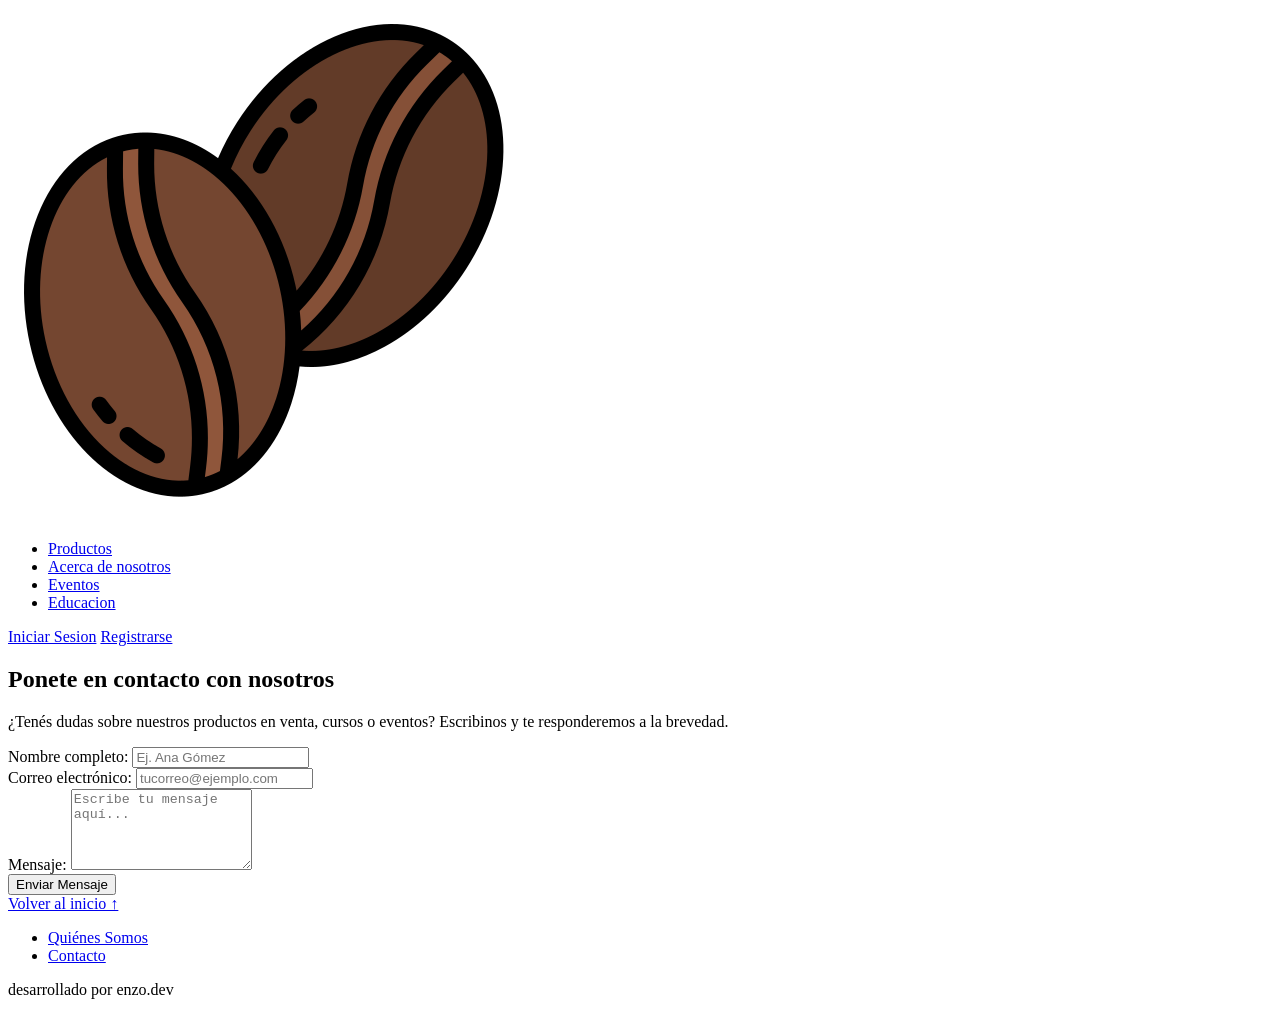
==== pages/contacto.html @ 0f75866e "agregue pagina e imagenes" ====
<!DOCTYPE html>
<html lang="es">
<head>
    <meta charset="UTF-8">
    <meta name="viewport" content="width=device-width, initial-scale=1.0">
    <title>Contacto - Especialidad en Café</title>
    <link rel="icon" type="image/png" href="images/favicon.png">
    <link rel="stylesheet" href=".././styles/style.css">
</head>
<body>
    <!-------------------------------------------------------------------
        CABECERA Y NAVEGACION.
    -------------------------------------------------------------------->
    <header class="site-header">
        <nav class="main-nav">
            <div class="logo">
                <a href="../index.html">
                    <img src=".././images/logo-principal.png" alt="Logo de Encafeinados">
                </a>
            </div>
            <ul class="nav-list">
                <li> <a href="./productos.html" class="nav-button">Productos</a> </li>
                <li> <a href="./nosotros.html" class="nav-button">Acerca de nosotros</a> </li>
                <li> <a href="./eventos.html" class="nav-button">Eventos</a> </li>
                <li> <a href="./educacion.html" class="nav-button">Educacion</a> </li>
            </ul>
            <div class="nav-login">
                <a href="./login.html" class="nav-button">Iniciar Sesion</a>
                <a href="./register.html" class="nav-button">Registrarse</a>
            </div>
        </nav>
    </header>

    <main class="main-content">
        <section class="contact-card">
            <div class="contact-header">
                <h1>Ponete en contacto con nosotros</h1>
                <p>¿Tenés dudas sobre nuestros productos en venta, cursos o eventos? Escribinos y te responderemos a la brevedad.</p>
            </div>

            <form class="contact-form" action="#" method="POST">
                <div class="form-group">
                    <label for="name">Nombre completo:</label>
                    <input type="text" id="name" name="name" autocomplete="name" required placeholder="Ej. Ana Gómez">
                </div>

                <div class="form-group">
                    <label for="email">Correo electrónico:</label>
                    <input type="email" id="email" name="email" autocomplete="email" required placeholder="tucorreo@ejemplo.com">
                </div>

                <div class="form-group">
                    <label for="message">Mensaje:</label>
                    <textarea id="message" name="message" rows="5" required placeholder="Escribe tu mensaje aquí..."></textarea>
                </div>

                <button type="submit" class="submit-btn">Enviar Mensaje</button>
            </form>
        </section>
    </main>

    <!-------------------------------------------------------------------
        SECCION DE FOOTER O PIE DE PAGINA
    -------------------------------------------------------------------->
    <footer class="site-footer">
        <div class="footer-top">
            <a href="#" class="back-to-top">Volver al inicio &uarr;</a>
        </div>

        <nav class="footer-nav">
            <ul class="footer-nav-list">
                <li><a href="./nosotros.html">Quiénes Somos</a></li>
                <li><a href="./contacto.html">Contacto</a></li>
            </ul>
        </nav>

        <div class="footer-copyright">
            <p>desarrollado por enzo.dev</p>
        </div>
    </footer>

    <!--Codigo Js
    <script src="js/script.js" defer></script>
    -->
</body>
</html>
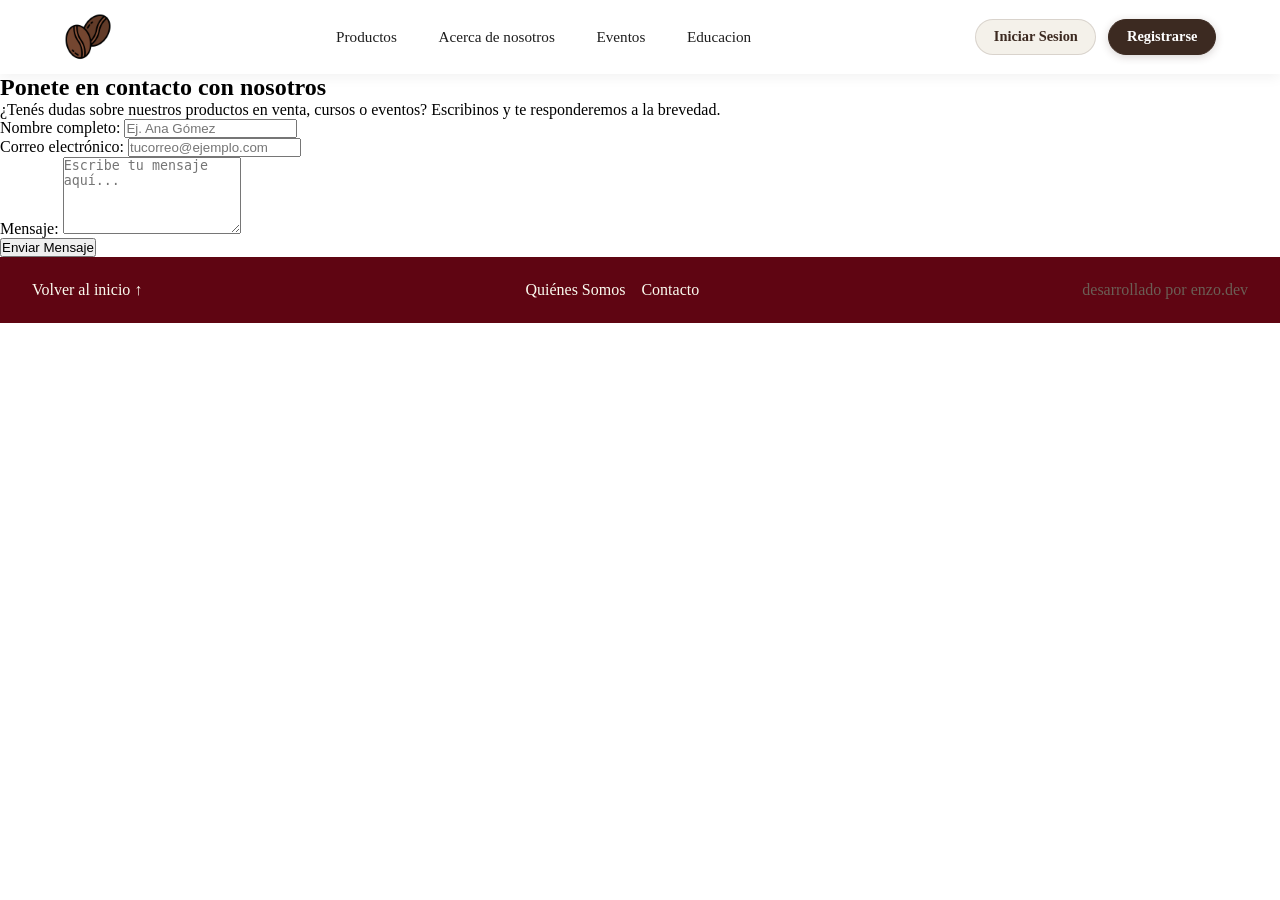
==== commit 7ccf4dd0: "maquetacion de index.html se agregaron los estilos del header de todas las paginas  se agregaron las" ====
--- a/pages/contacto.html
+++ b/pages/contacto.html
@@ -5,7 +5,7 @@
     <meta name="viewport" content="width=device-width, initial-scale=1.0">
     <title>Contacto - Especialidad en Café</title>
     <link rel="icon" type="image/png" href="images/favicon.png">
-    <link rel="stylesheet" href=".././styles/style.css">
+    <link rel="stylesheet" href=".././styles/styles.css">
 </head>
 <body>
     <!-------------------------------------------------------------------
--- a/styles/styles.css
+++ b/styles/styles.css
@@ -0,0 +1,184 @@
+/*Llamo primero a las utilidades y reset*/
+* {
+  padding: 0;
+  margin: 0;
+  box-sizing: border-box;
+}
+
+/*Llamo a los componentes
+    @use "./components/header"; 
+    @use "./components/footer"; 
+
+*/
+/*Llamo a las paginas*/
+/*Llamo a los componentes*/
+.site-footer {
+  display: flex;
+  justify-content: space-between;
+  align-items: center;
+  flex-wrap: wrap;
+  padding: 1.5rem 2rem;
+  background-color: #5f0512;
+}
+.site-footer .footer-nav-list {
+  display: flex;
+  flex-wrap: wrap;
+  justify-content: space-between;
+  align-items: center;
+  gap: 1rem;
+}
+.site-footer .footer-nav-list li {
+  list-style: none;
+}
+.site-footer .footer-nav-list li a {
+  text-decoration: none;
+  color: #fbfbef;
+}
+.site-footer .footer-top a {
+  text-decoration: none;
+  color: #fbfbef;
+}
+.site-footer .footer-copyright p {
+  color: #6b5e55;
+}
+
+/* ==========================================
+   ESTILOS DE LA CABECERA (SITE-HEADER)
+   ========================================== */
+.site-header {
+  position: sticky;
+  top: 0;
+  width: 100%;
+  z-index: 1000;
+  background-color: rgba(255, 255, 255, 0.92);
+  backdrop-filter: blur(8px);
+  box-shadow: 0 4px 12px rgba(0, 0, 0, 0.05);
+  transition: all 0.25s ease-in-out;
+}
+.site-header .main-nav {
+  display: flex;
+  justify-content: space-between;
+  align-items: center;
+  gap: 1.5rem;
+  max-width: 1200px;
+  margin: 0 auto;
+  padding: 0.8rem 1.5rem;
+}
+.site-header .main-nav .logo a {
+  display: flex;
+  align-items: center;
+  text-decoration: none;
+}
+.site-header .main-nav .logo a img {
+  height: 48px;
+  width: auto;
+  object-fit: contain;
+  transition: transform 0.2s ease;
+}
+.site-header .main-nav .logo a img:hover {
+  transform: scale(1.04);
+}
+.site-header .main-nav .nav-list {
+  display: flex;
+  justify-content: center;
+  align-items: center;
+  gap: 1rem;
+  list-style: none;
+  margin: 0;
+  padding: 0;
+}
+.site-header .main-nav .nav-list li a {
+  position: relative;
+  text-decoration: none;
+  color: #1e1e1e;
+  font-weight: 500;
+  font-size: 0.95rem;
+  padding: 0.5rem 0.8rem;
+  border-radius: 8px;
+  transition: all 0.25s ease-in-out;
+}
+.site-header .main-nav .nav-list li a::after {
+  content: "";
+  position: absolute;
+  bottom: 2px;
+  left: 50%;
+  width: 0%;
+  height: 2px;
+  background-color: #3c2a21;
+  transition: all 0.25s ease-in-out;
+  transform: translateX(-50%);
+}
+.site-header .main-nav .nav-list li a:hover {
+  color: #3c2a21;
+}
+.site-header .main-nav .nav-list li a:hover::after {
+  width: 70%;
+}
+.site-header .main-nav .nav-login {
+  display: flex;
+  justify-content: center;
+  align-items: center;
+  gap: 0.75rem;
+}
+.site-header .main-nav .nav-login .nav-button {
+  display: inline-block;
+  text-decoration: none;
+  font-size: 0.9rem;
+  font-weight: 600;
+  padding: 0.55rem 1.1rem;
+  border-radius: 20px;
+  transition: all 0.25s ease-in-out;
+}
+.site-header .main-nav .nav-login .nav-button[href*=login] {
+  color: #3c2a21;
+  background-color: #f4f1ea;
+  border: 1px solid rgba(60, 42, 33, 0.15);
+}
+.site-header .main-nav .nav-login .nav-button[href*=login]:hover {
+  background-color: #e2ded5;
+  color: #3c2a21;
+}
+.site-header .main-nav .nav-login .nav-button[href*=register] {
+  color: #ffffff;
+  background-color: #3c2a21;
+  border: 1px solid #3c2a21;
+  box-shadow: 0 2px 8px rgba(60, 42, 33, 0.2);
+}
+.site-header .main-nav .nav-login .nav-button[href*=register]:hover {
+  background-color: rgb(36.4326375712%, 25.5028462998%, 20.0379506641%);
+  border-color: rgb(36.4326375712%, 25.5028462998%, 20.0379506641%);
+  transform: translateY(-1px);
+}
+@media (max-width: 900px) {
+  .site-header .main-nav {
+    flex-wrap: wrap;
+    padding: 0.8rem 1rem;
+  }
+  .site-header .main-nav .nav-list {
+    order: 3;
+    width: 100%;
+    justify-content: center;
+    padding-top: 0.5rem;
+    border-top: 1px solid #f0f0f0;
+    gap: 0.5rem;
+  }
+  .site-header .main-nav .nav-list li a {
+    font-size: 0.88rem;
+    padding: 0.4rem 0.6rem;
+  }
+  .site-header .main-nav .nav-login .nav-button {
+    padding: 0.45rem 0.85rem;
+    font-size: 0.85rem;
+  }
+}
+
+/*Llamo a los componentes a utilizar*/
+/*Llamo a los componentes a utilizar*/
+/*Llamo a los componentes a utilizar*/
+/*Llamo a los componentes*/
+/*Llamo a los componentes*/
+/*Llamo a los componentes a utilizar*/
+/*Llamo a los componentes a utilizar*/
+/*Llamo a los componentes a utilizar*/
+
+/*# sourceMappingURL=styles.css.map */
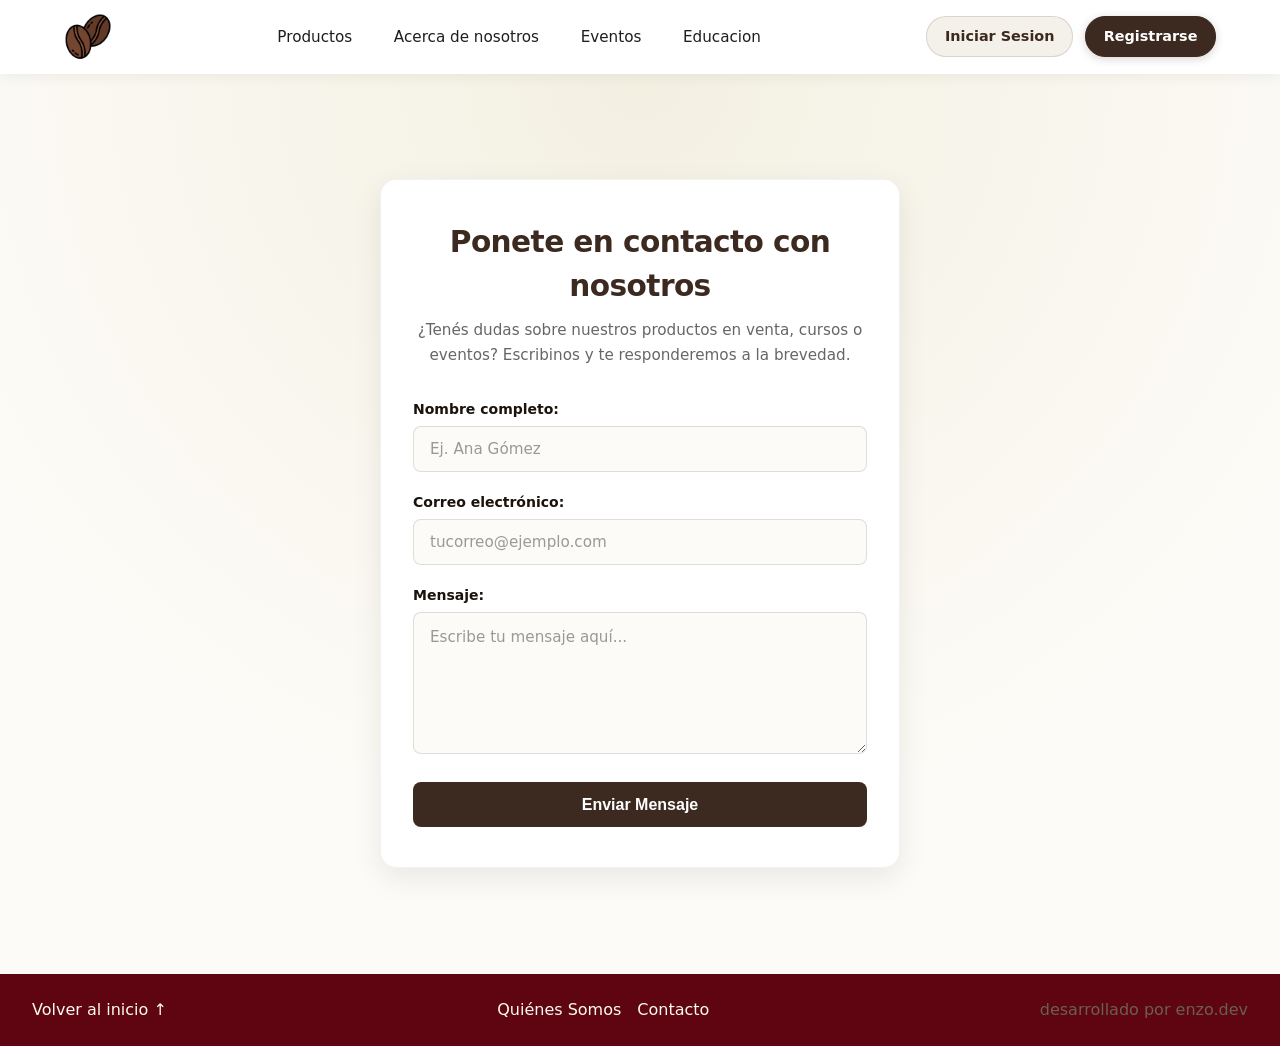
==== commit cd502d28: "aplique estilos a la pagina de contacto" ====
--- a/pages/contacto.html
+++ b/pages/contacto.html
@@ -78,9 +78,5 @@
             <p>desarrollado por enzo.dev</p>
         </div>
     </footer>
-
-    <!--Codigo Js
-    <script src="js/script.js" defer></script>
-    -->
 </body>
 </html>
--- a/styles/styles.css
+++ b/styles/styles.css
@@ -1,5 +1,5 @@
 /*Llamo primero a las utilidades y reset*/
-* {
+*, *::before, *::after {
   padding: 0;
   margin: 0;
   box-sizing: border-box;
@@ -172,13 +172,633 @@
   }
 }
 
+/*Mixins a usar en la pagina home.*/
+.hero {
+  min-height: 85vh;
+  background: linear-gradient(rgba(26, 18, 11, 0.25), rgba(60, 42, 33, 0.85)), url("../images/hero-imagen-bg.avif") center/cover no-repeat;
+  display: grid;
+  place-items: center;
+  text-align: center;
+  padding: 2rem 1.5rem;
+  color: #fdfbf7;
+}
+.hero__content {
+  max-width: 800px;
+}
+.hero__content h1 {
+  font-size: clamp(2.2rem, 5vw, 4rem);
+  font-weight: 800;
+  margin-bottom: 1rem;
+  letter-spacing: -0.5px;
+  color: #ffffff;
+}
+.hero__content p {
+  font-size: clamp(1rem, 2vw, 1.25rem);
+  color: #d5cea3;
+  margin-bottom: 2rem;
+  max-width: 650px;
+  margin-left: auto;
+  margin-right: auto;
+}
+.hero__buttons {
+  display: flex;
+  flex-direction: row;
+  justify-content: center;
+  align-items: center;
+  gap: 1rem;
+  flex-wrap: wrap;
+}
+.hero__buttons .btn-primary, .hero__buttons .btn-secondary {
+  padding: 0.9rem 2rem;
+  border-radius: 8px;
+  font-weight: 600;
+  text-decoration: none;
+  transition: all 0.3s cubic-bezier(0.25, 0.8, 0.25, 1);
+  display: inline-block;
+}
+.hero__buttons .btn-primary {
+  background-color: #e5890a;
+  color: #ffffff;
+  box-shadow: 0 4px 15px rgba(229, 137, 10, 0.4);
+}
+.hero__buttons .btn-primary:hover {
+  background-color: rgb(74.4733776356%, 44.5539420789%, 3.2521125605%);
+  transform: translateY(-3px);
+}
+.hero__buttons .btn-secondary {
+  background-color: transparent;
+  color: #ffffff;
+  border: 2px solid #d5cea3;
+}
+.hero__buttons .btn-secondary:hover {
+  background-color: #d5cea3;
+  color: #3c2a21;
+  transform: translateY(-3px);
+}
+
+.nosotros {
+  max-width: 1200px;
+  margin: 5rem auto;
+  padding: 0 1.5rem;
+  display: grid;
+  grid-template-columns: repeat(auto-fit, minmax(320px, 1fr));
+  gap: 3rem;
+  align-items: center;
+}
+.nosotros__descripcion h2 {
+  font-size: 2.2rem;
+  color: #3c2a21;
+  margin-bottom: 1rem;
+}
+.nosotros__descripcion p {
+  color: #666666;
+  font-size: 1.1rem;
+  margin-bottom: 1.5rem;
+}
+.nosotros__descripcion a {
+  color: #3c2a21;
+  font-weight: 700;
+  text-decoration: none;
+  border-bottom: 2px solid #e5890a;
+  padding-bottom: 3px;
+  transition: all 0.3s cubic-bezier(0.25, 0.8, 0.25, 1);
+}
+.nosotros__descripcion a:hover {
+  color: #e5890a;
+}
+.nosotros__imagen img {
+  width: 100%;
+  height: 380px;
+  object-fit: cover;
+  border-radius: 16px;
+  box-shadow: 0 10px 30px rgba(0, 0, 0, 0.08);
+  transition: all 0.3s cubic-bezier(0.25, 0.8, 0.25, 1);
+}
+.nosotros__imagen img:hover {
+  transform: scale(1.02);
+}
+
+.educacion {
+  background-color: rgb(96.862745098%, 95.7843137255%, 91.9215686275%);
+  padding: 5rem 1.5rem;
+}
+.educacion_descripcion {
+  text-align: center;
+  max-width: 700px;
+  margin: 0 auto 3rem auto;
+}
+.educacion_descripcion h2 {
+  font-size: 2.2rem;
+  color: #3c2a21;
+  margin-bottom: 0.5rem;
+}
+.educacion_descripcion p {
+  color: #666666;
+}
+.educacion__container {
+  max-width: 1200px;
+  margin: 0 auto;
+  display: grid;
+  grid-template-columns: repeat(auto-fit, minmax(280px, 1fr));
+  gap: 2rem;
+}
+.educacion__container .card {
+  background-color: #ffffff;
+  padding: 2.5rem 2rem;
+  border-radius: 16px;
+  box-shadow: 0 10px 30px rgba(0, 0, 0, 0.08);
+  display: flex;
+  flex-direction: column;
+  justify-content: space-between;
+  align-items: flex-start;
+  gap: 0;
+  transition: all 0.3s cubic-bezier(0.25, 0.8, 0.25, 1);
+  border-top: 4px solid #3c2a21;
+}
+.educacion__container .card:hover {
+  transform: translateY(-8px);
+  box-shadow: 0 15px 35px rgba(60, 42, 33, 0.18);
+}
+.educacion__container .card h3 {
+  font-size: 1.35rem;
+  color: #3c2a21;
+  margin-bottom: 1rem;
+}
+.educacion__container .card p {
+  color: #666666;
+  font-size: 0.95rem;
+  margin-bottom: 1.5rem;
+}
+.educacion__container .card a {
+  color: #e5890a;
+  font-weight: 700;
+  text-decoration: none;
+  transition: all 0.3s cubic-bezier(0.25, 0.8, 0.25, 1);
+}
+.educacion__container .card a:hover {
+  letter-spacing: 0.5px;
+}
+
+.productos {
+  max-width: 1200px;
+  margin: 5rem auto;
+  padding: 0 1.5rem;
+}
+.productos__descripcion {
+  text-align: center;
+  margin-bottom: 3rem;
+}
+.productos__descripcion h2 {
+  font-size: 2.2rem;
+  color: #3c2a21;
+}
+.productos__descripcion p {
+  color: #666666;
+}
+.productos__container {
+  display: grid;
+  grid-template-columns: repeat(auto-fit, minmax(280px, 1fr));
+  gap: 2.5rem;
+}
+.productos__container .product__card {
+  background: #ffffff;
+  border-radius: 16px;
+  overflow: hidden;
+  box-shadow: 0 10px 30px rgba(0, 0, 0, 0.08);
+  display: flex;
+  flex-direction: column;
+  justify-content: space-between;
+  align-items: center;
+  gap: 0;
+  text-align: center;
+  padding-bottom: 2rem;
+  transition: all 0.3s cubic-bezier(0.25, 0.8, 0.25, 1);
+}
+.productos__container .product__card:hover {
+  transform: translateY(-8px);
+  box-shadow: 0 15px 35px rgba(60, 42, 33, 0.18);
+}
+.productos__container .product__card img {
+  width: 100%;
+  height: 220px;
+  object-fit: cover;
+  margin-bottom: 1.5rem;
+}
+.productos__container .product__card h3 {
+  font-size: 1.25rem;
+  color: #3c2a21;
+  padding: 0 1rem;
+  margin-bottom: 1.2rem;
+}
+.productos__container .product__card a {
+  background-color: #3c2a21;
+  color: #ffffff;
+  padding: 0.7rem 1.5rem;
+  border-radius: 8px;
+  text-decoration: none;
+  font-weight: 600;
+  font-size: 0.9rem;
+  transition: all 0.3s cubic-bezier(0.25, 0.8, 0.25, 1);
+}
+.productos__container .product__card a:hover {
+  background-color: #e5890a;
+}
+
+/*Estilos base*/
+body {
+  font-family: system-ui, -apple-system, BlinkMacSystemFont, "Segoe UI", Roboto, sans-serif;
+  background-color: #fdfbf7;
+  color: #2b2b2b;
+  line-height: 1.6;
+}
+
+main {
+  width: 100%;
+  overflow-x: hidden;
+}
+
 /*Llamo a los componentes a utilizar*/
 /*Llamo a los componentes a utilizar*/
 /*Llamo a los componentes a utilizar*/
 /*Llamo a los componentes*/
 /*Llamo a los componentes*/
+/*Llamo primero a las utilidades y reset*/
+/*Llamo a los componentes*/
+/*Llamada de utilidades y componentes */
 /*Llamo a los componentes a utilizar*/
+body {
+  font-family: system-ui, -apple-system, BlinkMacSystemFont, "Segoe UI", Roboto, sans-serif;
+  background-color: #fdfbf7;
+  color: #2b2b2b;
+  min-height: 100vh;
+  line-height: 1.5;
+}
+
+.login-container {
+  display: flex;
+  justify-content: center;
+  align-items: center;
+  min-height: 100vh;
+  padding: 2rem 1rem;
+  background: radial-gradient(circle at top, rgba(213, 206, 163, 0.25), transparent 70%);
+}
+.login-container .login-card {
+  width: 100%;
+  max-width: 420px;
+  background-color: #ffffff;
+  padding: 2.5rem 2rem;
+  border-radius: 16px;
+  box-shadow: 0 10px 30px rgba(0, 0, 0, 0.08);
+  border: 1px solid rgba(60, 42, 33, 0.06);
+  transition: all 0.3s cubic-bezier(0.25, 0.8, 0.25, 1);
+}
+.login-container .login-card:hover {
+  box-shadow: 0 15px 35px rgba(60, 42, 33, 0.18);
+}
+.login-container .login-header {
+  text-align: center;
+  margin-bottom: 2rem;
+}
+.login-container .login-header img {
+  max-width: 130px;
+  height: auto;
+  margin-bottom: 1.25rem;
+  object-fit: contain;
+}
+.login-container .login-header h1 {
+  color: #3c2a21;
+  font-size: 1.75rem;
+  font-weight: 700;
+  letter-spacing: -0.02em;
+  margin-bottom: 0.5rem;
+}
+.login-container .login-header p {
+  color: #666666;
+  font-size: 0.925rem;
+}
+.login-container .login-form {
+  display: flex;
+  flex-direction: column;
+  gap: 1.25rem;
+}
+.login-container .login-form .form-group {
+  display: flex;
+  flex-direction: column;
+  gap: 0.4rem;
+}
+.login-container .login-form .form-group label {
+  font-size: 0.875rem;
+  font-weight: 600;
+  color: #1a120b;
+}
+.login-container .login-form .form-group input {
+  width: 100%;
+  padding: 0.8rem 1rem;
+  font-size: 0.95rem;
+  font-family: inherit;
+  color: #2b2b2b;
+  background-color: #fdfbf7;
+  border: 1.5px solid rgba(60, 42, 33, 0.15);
+  border-radius: 8px;
+  outline: none;
+  transition: all 0.3s cubic-bezier(0.25, 0.8, 0.25, 1);
+}
+.login-container .login-form .form-group input::placeholder {
+  color: #999999;
+}
+.login-container .login-form .form-group input:focus {
+  border-color: #e5890a;
+  background-color: #ffffff;
+  box-shadow: 0 0 0 4px rgba(229, 137, 10, 0.15);
+}
+.login-container .login-form .buton-submit {
+  margin-top: 0.5rem;
+  padding: 0.85rem;
+  font-size: 1rem;
+  font-weight: 600;
+  color: #ffffff;
+  background-color: #3c2a21;
+  border: none;
+  border-radius: 8px;
+  cursor: pointer;
+  transition: all 0.3s cubic-bezier(0.25, 0.8, 0.25, 1);
+}
+.login-container .login-form .buton-submit:hover {
+  background-color: #1a120b;
+  transform: translateY(-2px);
+  box-shadow: 0 6px 15px rgba(26, 18, 11, 0.25);
+}
+.login-container .login-form .buton-submit:active {
+  transform: translateY(0);
+}
+.login-container .login-footer {
+  margin-top: 2rem;
+  padding-top: 1.25rem;
+  border-top: 1px solid rgba(60, 42, 33, 0.08);
+  display: flex;
+  flex-direction: column;
+  align-items: center;
+  gap: 0.6rem;
+}
+.login-container .login-footer p {
+  font-size: 0.8rem;
+  font-weight: 600;
+  color: rgb(55%, 55%, 55%);
+  text-transform: uppercase;
+  letter-spacing: 0.05em;
+}
+.login-container .login-footer a {
+  font-size: 0.875rem;
+  color: #666666;
+  text-decoration: none;
+  font-weight: 500;
+  transition: all 0.3s cubic-bezier(0.25, 0.8, 0.25, 1);
+}
+.login-container .login-footer a:hover {
+  color: #e5890a;
+}
+.login-container .login-footer a[href*=register] {
+  color: #3c2a21;
+  font-weight: 700;
+}
+.login-container .login-footer a[href*=register]:hover {
+  color: #e5890a;
+  text-decoration: underline;
+}
+
+/*Llamo primero a las utilidades y reset*/
+/*Llamo a los componentes*/
+/*Llamada de utilidades y componentes */
+body {
+  font-family: system-ui, -apple-system, BlinkMacSystemFont, "Segoe UI", Roboto, sans-serif;
+  background-color: #fdfbf7;
+  color: #2b2b2b;
+  min-height: 100vh;
+  line-height: 1.5;
+}
+
+.main-content {
+  display: flex;
+  justify-content: center;
+  align-items: center;
+  min-height: 100vh;
+  padding: 2rem 1rem;
+  background: radial-gradient(circle at top, rgba(213, 206, 163, 0.25), transparent 70%);
+}
+.main-content .register-container {
+  width: 100%;
+  max-width: 440px;
+}
+.main-content .register-card {
+  background-color: #ffffff;
+  padding: 2.5rem 2rem;
+  border-radius: 16px;
+  box-shadow: 0 10px 30px rgba(0, 0, 0, 0.08);
+  border: 1px solid rgba(60, 42, 33, 0.06);
+  transition: all 0.3s cubic-bezier(0.25, 0.8, 0.25, 1);
+}
+.main-content .register-card:hover {
+  box-shadow: 0 15px 35px rgba(60, 42, 33, 0.18);
+}
+.main-content .register-header {
+  text-align: center;
+  margin-bottom: 2rem;
+}
+.main-content .register-header h1 {
+  color: #3c2a21;
+  font-size: 1.85rem;
+  font-weight: 700;
+  letter-spacing: -0.02em;
+  margin-bottom: 0.5rem;
+}
+.main-content .register-header p {
+  color: #666666;
+  font-size: 0.925rem;
+}
+.main-content .register-form {
+  display: flex;
+  flex-direction: column;
+  gap: 1.25rem;
+}
+.main-content .register-form .form-group {
+  display: flex;
+  flex-direction: column;
+  gap: 0.4rem;
+}
+.main-content .register-form .form-group label {
+  font-size: 0.875rem;
+  font-weight: 600;
+  color: #1a120b;
+}
+.main-content .register-form .form-group input {
+  width: 100%;
+  padding: 0.8rem 1rem;
+  font-size: 0.95rem;
+  font-family: inherit;
+  color: #2b2b2b;
+  background-color: #fdfbf7;
+  border: 1.5px solid rgba(60, 42, 33, 0.15);
+  border-radius: 8px;
+  outline: none;
+  transition: all 0.3s cubic-bezier(0.25, 0.8, 0.25, 1);
+}
+.main-content .register-form .form-group input::placeholder {
+  color: #999999;
+}
+.main-content .register-form .form-group input:focus {
+  border-color: #e5890a;
+  background-color: #ffffff;
+  box-shadow: 0 0 0 4px rgba(229, 137, 10, 0.15);
+}
+.main-content .register-form .btn-submit {
+  margin-top: 0.5rem;
+  padding: 0.85rem;
+  font-size: 1rem;
+  font-weight: 600;
+  color: #ffffff;
+  background-color: #3c2a21;
+  border: none;
+  border-radius: 8px;
+  cursor: pointer;
+  transition: all 0.3s cubic-bezier(0.25, 0.8, 0.25, 1);
+}
+.main-content .register-form .btn-submit:hover {
+  background-color: #1a120b;
+  transform: translateY(-2px);
+  box-shadow: 0 6px 15px rgba(26, 18, 11, 0.25);
+}
+.main-content .register-form .btn-submit:active {
+  transform: translateY(0);
+}
+.main-content .register-footer {
+  margin-top: 2rem;
+  padding-top: 1.25rem;
+  border-top: 1px solid rgba(60, 42, 33, 0.08);
+  text-align: center;
+}
+.main-content .register-footer p {
+  font-size: 0.9rem;
+  color: #666666;
+}
+.main-content .register-footer p a {
+  color: #e5890a;
+  font-weight: 700;
+  text-decoration: none;
+  transition: all 0.3s cubic-bezier(0.25, 0.8, 0.25, 1);
+}
+.main-content .register-footer p a:hover {
+  color: #3c2a21;
+  text-decoration: underline;
+}
+
+/*Llamo primero a las utilidades y reset*/
+/*Llamo a los componentes*/
+/*Llamada de utilidades y componentes */
 /*Llamo a los componentes a utilizar*/
-/*Llamo a los componentes a utilizar*/
+body {
+  font-family: system-ui, -apple-system, BlinkMacSystemFont, "Segoe UI", Roboto, sans-serif;
+  background-color: #fdfbf7;
+  color: #2b2b2b;
+  min-height: 100vh;
+  line-height: 1.5;
+}
+
+.main-content {
+  display: flex;
+  justify-content: center;
+  align-items: center;
+  min-height: 100vh;
+  padding: 2.5rem 1rem;
+  background: radial-gradient(circle at top, rgba(213, 206, 163, 0.25), transparent 70%);
+}
+.main-content .contact-card {
+  width: 100%;
+  max-width: 520px;
+  background-color: #ffffff;
+  padding: 2.5rem 2rem;
+  border-radius: 16px;
+  box-shadow: 0 10px 30px rgba(0, 0, 0, 0.08);
+  border: 1px solid rgba(60, 42, 33, 0.06);
+  transition: all 0.3s cubic-bezier(0.25, 0.8, 0.25, 1);
+}
+.main-content .contact-card:hover {
+  box-shadow: 0 15px 35px rgba(60, 42, 33, 0.18);
+}
+.main-content .contact-header {
+  text-align: center;
+  margin-bottom: 2rem;
+}
+.main-content .contact-header h1 {
+  color: #3c2a21;
+  font-size: 1.85rem;
+  font-weight: 700;
+  letter-spacing: -0.02em;
+  margin-bottom: 0.6rem;
+}
+.main-content .contact-header p {
+  color: #666666;
+  font-size: 0.95rem;
+  line-height: 1.6;
+}
+.main-content .contact-form {
+  display: flex;
+  flex-direction: column;
+  gap: 1.25rem;
+}
+.main-content .contact-form .form-group {
+  display: flex;
+  flex-direction: column;
+  gap: 0.4rem;
+}
+.main-content .contact-form .form-group label {
+  font-size: 0.875rem;
+  font-weight: 600;
+  color: #1a120b;
+}
+.main-content .contact-form .form-group input, .main-content .contact-form .form-group textarea {
+  width: 100%;
+  padding: 0.8rem 1rem;
+  font-size: 0.95rem;
+  font-family: inherit;
+  color: #2b2b2b;
+  background-color: #fdfbf7;
+  border: 1.5px solid rgba(60, 42, 33, 0.15);
+  border-radius: 8px;
+  outline: none;
+  transition: all 0.3s cubic-bezier(0.25, 0.8, 0.25, 1);
+}
+.main-content .contact-form .form-group input::placeholder, .main-content .contact-form .form-group textarea::placeholder {
+  color: #999999;
+}
+.main-content .contact-form .form-group input:focus, .main-content .contact-form .form-group textarea:focus {
+  border-color: #e5890a;
+  background-color: #ffffff;
+  box-shadow: 0 0 0 4px rgba(229, 137, 10, 0.15);
+}
+.main-content .contact-form .form-group textarea {
+  resize: vertical;
+  min-height: 130px;
+  line-height: 1.5;
+}
+.main-content .contact-form .submit-btn {
+  margin-top: 0.5rem;
+  padding: 0.85rem;
+  font-size: 1rem;
+  font-weight: 600;
+  color: #ffffff;
+  background-color: #3c2a21;
+  border: none;
+  border-radius: 8px;
+  cursor: pointer;
+  transition: all 0.3s cubic-bezier(0.25, 0.8, 0.25, 1);
+}
+.main-content .contact-form .submit-btn:hover {
+  background-color: #1a120b;
+  transform: translateY(-2px);
+  box-shadow: 0 6px 15px rgba(26, 18, 11, 0.25);
+}
+.main-content .contact-form .submit-btn:active {
+  transform: translateY(0);
+}
 
 /*# sourceMappingURL=styles.css.map */
